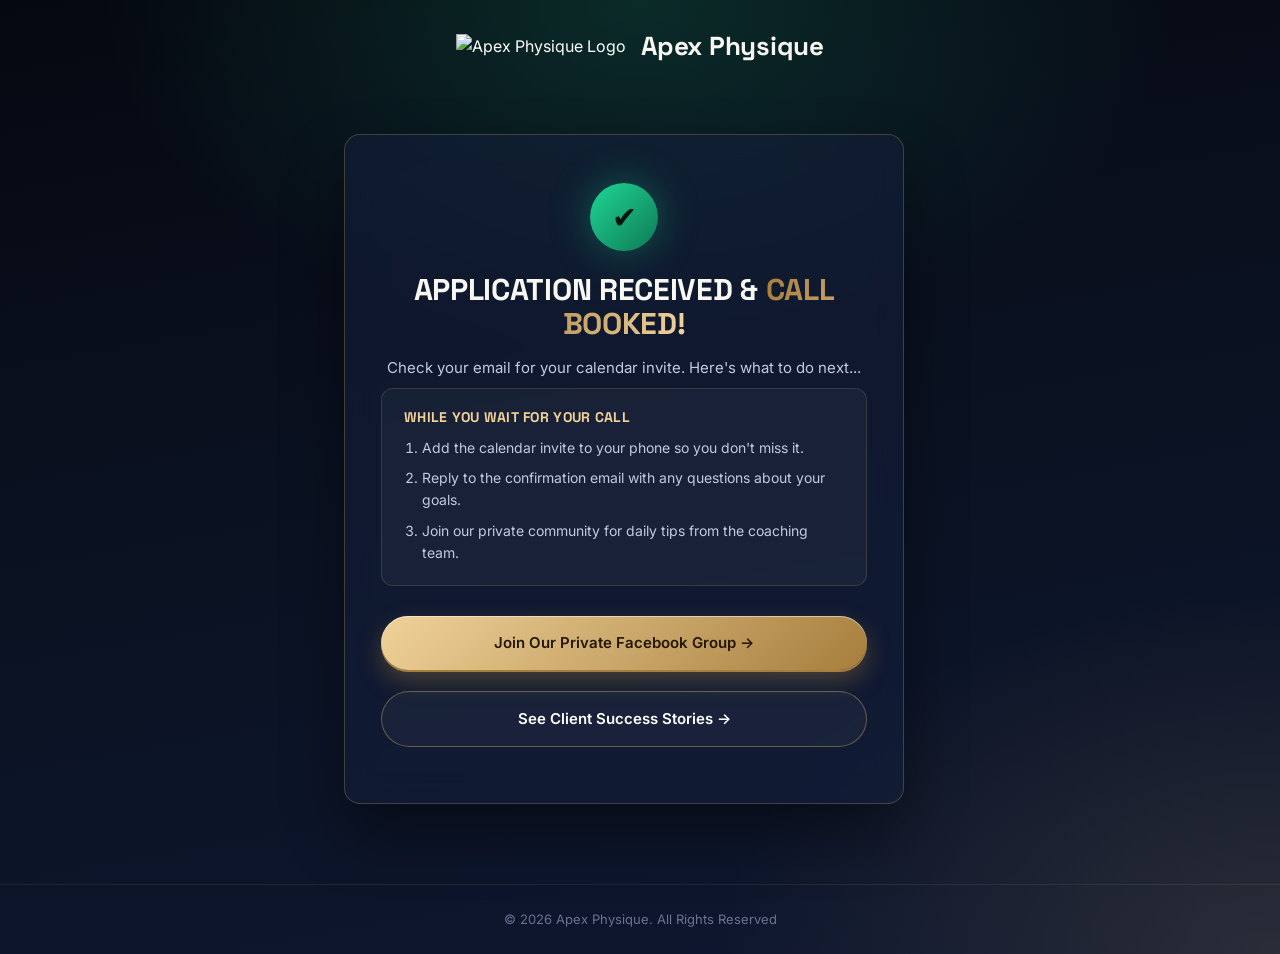
==== thank-you.html @ 532165c4 "Initial upload of funnel website" ====
<!-- thank-you.html -->
<!DOCTYPE html>
<html lang="en">
<head>
<meta charset="UTF-8">
<meta name="viewport" content="width=device-width, initial-scale=1.0">
<title>You're Booked! | Apex Physique</title>
<link rel="preconnect" href="https://fonts.googleapis.com">
<link href="https://fonts.googleapis.com/css2?family=Space+Grotesk:wght@500;600;700&family=Inter:wght@400;500;600;700&display=swap" rel="stylesheet">
<style>
  :root{
    --void:#050810;
    --midnight:#0a1120;
    --slate:#0e1730;

    --gold:#d9b26a;
    --gold-light:#f0d29a;
    --gold-dark:#a67e3d;
    --emerald:#1fd694;
    --emerald-dark:#0e7a56;

    --ink-soft-dark:#c3cadf;

    --radius:16px;
    --font-head:'Space Grotesk',sans-serif;
    --font-body:'Inter',sans-serif;
    --glow-gold:0 0 30px rgba(217,178,106,.35);
    --glow-gold-lg:0 0 60px rgba(217,178,106,.28);
    --glow-emerald:0 0 40px rgba(31,214,148,.35);
    --ease:cubic-bezier(.22,1,.36,1);
  }

  *{box-sizing:border-box;margin:0;padding:0;}
  html{scroll-behavior:smooth;}
  body{
    font-family:var(--font-body);color:#fff;line-height:1.6;
    min-height:100vh;overflow-x:hidden;
    background:
      radial-gradient(70% 60% at 50% 0%,rgba(31,214,148,.16) 0%,transparent 60%),
      radial-gradient(80% 70% at 100% 100%,rgba(217,178,106,.14) 0%,transparent 55%),
      linear-gradient(170deg,var(--void) 0%,var(--midnight) 45%,var(--slate) 100%);
    display:flex;flex-direction:column;
  }
  a{text-decoration:none;color:inherit;}
  h1,h2,h3{font-family:var(--font-head);line-height:1.15;letter-spacing:-0.01em;}
  button{font-family:inherit;}

  a:focus-visible,button:focus-visible{
    outline:2px solid var(--gold);
    outline-offset:3px;
    border-radius:6px;
  }

  .container{max-width:640px;margin:0 auto;padding:0 24px;width:100%;}

  header.site-header{padding:26px 0;text-align:center;}
  .logo-img{max-height:56px;width:auto;margin:0 auto;display:block;}

  .logo-group{
    display:flex;align-items:center;gap:15px;
    justify-content:center;
  }
  .logo-group .logo-img{
    max-height:88px;margin:0;
  }
  .logo-text{
    font-family:var(--font-head);font-weight:700;
    font-size:26px;letter-spacing:-0.01em;color:#f8f7f2;
    white-space:nowrap;
  }
  @media(max-width:600px){
    .logo-group .logo-img{max-height:64px;}
    .logo-text{font-size:20px;}
  }

  main{
    flex:1;display:flex;align-items:center;justify-content:center;
    padding:40px 0 80px;
  }

  .confirmation-card{
    max-width:560px;text-align:center;
    background:rgba(20,31,61,.55);
    backdrop-filter:blur(16px);
    border:1px solid rgba(217,178,106,.25);
    border-radius:var(--radius);
    padding:48px 36px;
    box-shadow:0 30px 60px rgba(0,0,0,.4);
    animation:cardIn .7s var(--ease);
  }
  @keyframes cardIn{
    from{opacity:0;transform:translateY(20px);}
    to{opacity:1;transform:translateY(0);}
  }

  .confirm-check{
    display:inline-flex;align-items:center;justify-content:center;
    width:68px;height:68px;border-radius:50%;
    background:linear-gradient(135deg,var(--emerald),var(--emerald-dark));
    color:#04150e;font-size:30px;margin-bottom:22px;
    box-shadow:var(--glow-emerald);
  }

  .confirmation-card h1{font-size:30px;margin-bottom:14px;color:#f8f7f2;}
  .accent{
    background:linear-gradient(100deg,var(--gold-dark) 0%,var(--gold-light) 45%,var(--gold-dark) 100%);
    background-size:220% auto;
    -webkit-background-clip:text;background-clip:text;color:transparent;
    animation:flow 7s linear infinite;
  }
  @keyframes flow{
    0%{background-position:0% 50%;}
    100%{background-position:220% 50%;}
  }

  .confirmation-card p{color:var(--ink-soft-dark);margin-bottom:8px;font-size:15px;}
  .confirmation-sub{font-size:17px;margin-bottom:28px;}

  .next-steps{
    text-align:left;
    background:rgba(255,255,255,.04);
    border:1px solid rgba(217,178,106,.18);
    border-radius:12px;
    padding:20px 22px;
    margin:0 0 30px;
  }
  .next-steps h3{font-size:14px;color:var(--gold-light);margin-bottom:12px;letter-spacing:.02em;}
  .next-steps ol{padding-left:18px;color:var(--ink-soft-dark);font-size:14px;}
  .next-steps li{margin-bottom:8px;}
  .next-steps li:last-child{margin-bottom:0;}

  .btn{
    position:relative;display:inline-block;
    padding:15px 30px;border-radius:30px;font-weight:600;font-size:15px;
    cursor:pointer;border:none;transition:transform .25s var(--ease), box-shadow .25s var(--ease);
    overflow:hidden;
  }
  .btn-primary{
    background:linear-gradient(135deg,var(--gold-light),var(--gold-dark));
    color:#241705;
    box-shadow:inset 0 1px 0 rgba(255,255,255,.5), 0 2px 0 var(--gold-dark), 0 10px 24px rgba(166,126,61,.4);
  }
  .btn-primary:hover{
    transform:translateY(-2px) scale(1.02);
    box-shadow:inset 0 1px 0 rgba(255,255,255,.5), 0 2px 0 var(--gold-dark), 0 14px 30px rgba(166,126,61,.55), var(--glow-gold);
  }
  .btn-outline{
    background:rgba(255,255,255,.04);
    border:1px solid rgba(217,178,106,.4);
    color:#fff;
    margin-top:14px;
  }
  .btn-outline:hover{
    background:var(--gold);border-color:var(--gold);color:#241705;
    transform:translateY(-2px);box-shadow:var(--glow-gold);
  }
  .full-width{width:100%;text-align:center;}

  footer.site-footer{
    text-align:center;padding:24px;font-size:13px;color:#6b7292;
    border-top:1px solid rgba(217,178,106,.1);
  }

  @media(prefers-reduced-motion:reduce){
    .confirmation-card{animation:none;}
    .accent{animation:none;background-position:0 0;}
    *{animation-duration:.001ms !important; transition-duration:.001ms !important;}
  }

  @media(max-width:600px){
    .confirmation-card{padding:36px 22px;}
    .confirmation-card h1{font-size:24px;}
  }
</style>
</head>
<body>

<header class="site-header">
  <div class="container">
    <div class="logo-group">
      <img src="apexlogo.png" alt="Apex Physique Logo" class="logo-img">
      <span class="logo-text">Apex Physique</span>
    </div>
  </div>
</header>

<main>
  <div class="container">
    <div class="confirmation-card">
      <span class="confirm-check">✔</span>
      <h1>APPLICATION RECEIVED &amp; <span class="accent">CALL BOOKED!</span></h1>
      <p class="confirmation-sub">Check your email for your calendar invite. Here's what to do next...</p>

      <div class="next-steps">
        <h3>WHILE YOU WAIT FOR YOUR CALL</h3>
        <ol>
          <li>Add the calendar invite to your phone so you don't miss it.</li>
          <li>Reply to the confirmation email with any questions about your goals.</li>
          <li>Join our private community for daily tips from the coaching team.</li>
        </ol>
      </div>

      <a href="#" class="btn btn-primary full-width">Join Our Private Facebook Group →</a>
      <br>
      <a href="index.html#testimonials" class="btn btn-outline full-width">See Client Success Stories →</a>
    </div>
  </div>
</main>

<footer class="site-footer">
  <span>© 2026 Apex Physique. All Rights Reserved</span>
</footer>

</body>
</html>
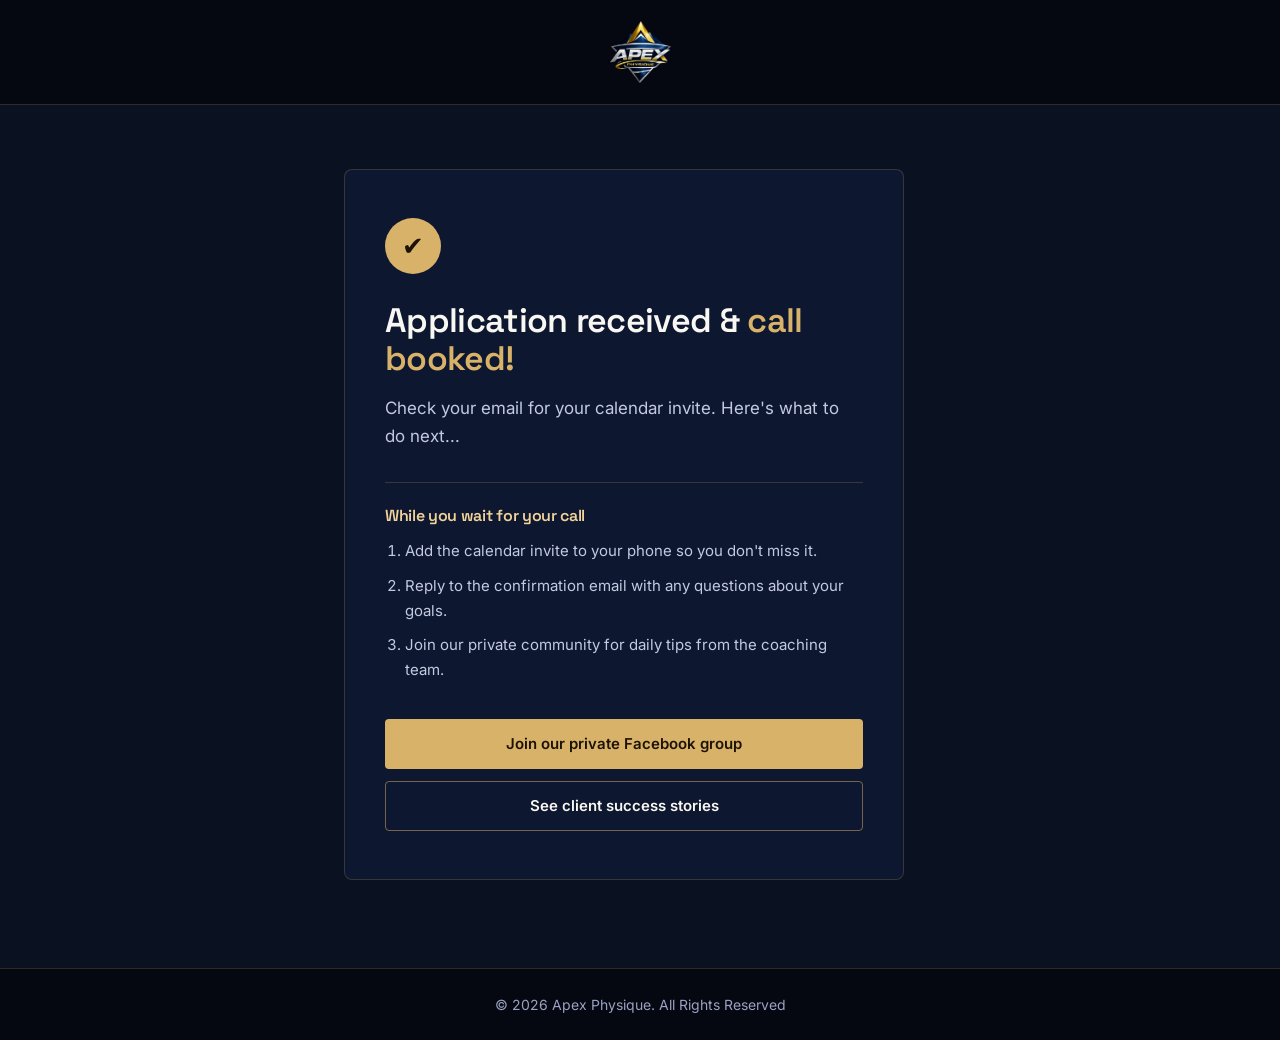
==== commit 0c251b5f: "Refine landing page design and interactions" ====
--- a/thank-you.html
+++ b/thank-you.html
@@ -6,170 +6,97 @@
 <meta name="viewport" content="width=device-width, initial-scale=1.0">
 <title>You're Booked! | Apex Physique</title>
 <link rel="preconnect" href="https://fonts.googleapis.com">
-<link href="https://fonts.googleapis.com/css2?family=Space+Grotesk:wght@500;600;700&family=Inter:wght@400;500;600;700&display=swap" rel="stylesheet">
+<link rel="preconnect" href="https://fonts.gstatic.com" crossorigin>
+<link href="https://fonts.googleapis.com/css2?family=Space+Grotesk:wght@500;600;700&family=Inter:wght@400;500;600&display=swap" rel="stylesheet">
 <style>
+  /* Same tokens as styles.css */
   :root{
-    --void:#050810;
-    --midnight:#0a1120;
-    --slate:#0e1730;
-
+    --navy-950:#050810;
+    --navy-900:#0a1120;
+    --navy-800:#0e1730;
     --gold:#d9b26a;
     --gold-light:#f0d29a;
     --gold-dark:#a67e3d;
-    --emerald:#1fd694;
-    --emerald-dark:#0e7a56;
-
-    --ink-soft-dark:#c3cadf;
-
-    --radius:16px;
-    --font-head:'Space Grotesk',sans-serif;
-    --font-body:'Inter',sans-serif;
-    --glow-gold:0 0 30px rgba(217,178,106,.35);
-    --glow-gold-lg:0 0 60px rgba(217,178,106,.28);
-    --glow-emerald:0 0 40px rgba(31,214,148,.35);
+    --on-dark:#f8f7f2;
+    --on-dark-soft:#c3cadf;
+    --on-dark-mute:#9aa2c2;
+    --line-dark:rgba(217,178,106,.2);
+    --radius:4px;
+    --radius-lg:8px;
+    --font-head:'Space Grotesk',system-ui,sans-serif;
+    --font-body:'Inter',system-ui,sans-serif;
     --ease:cubic-bezier(.22,1,.36,1);
   }
 
   *{box-sizing:border-box;margin:0;padding:0;}
   html{scroll-behavior:smooth;}
   body{
-    font-family:var(--font-body);color:#fff;line-height:1.6;
+    font-family:var(--font-body);color:var(--on-dark);line-height:1.65;
     min-height:100vh;overflow-x:hidden;
-    background:
-      radial-gradient(70% 60% at 50% 0%,rgba(31,214,148,.16) 0%,transparent 60%),
-      radial-gradient(80% 70% at 100% 100%,rgba(217,178,106,.14) 0%,transparent 55%),
-      linear-gradient(170deg,var(--void) 0%,var(--midnight) 45%,var(--slate) 100%);
+    background:var(--navy-900);
     display:flex;flex-direction:column;
   }
   a{text-decoration:none;color:inherit;}
-  h1,h2,h3{font-family:var(--font-head);line-height:1.15;letter-spacing:-0.01em;}
-  button{font-family:inherit;}
+  h1,h2,h3{font-family:var(--font-head);font-weight:600;line-height:1.12;letter-spacing:-0.02em;}
 
-  a:focus-visible,button:focus-visible{
-    outline:2px solid var(--gold);
-    outline-offset:3px;
-    border-radius:6px;
-  }
+  a:focus-visible,button:focus-visible{outline:2px solid var(--gold);outline-offset:3px;border-radius:var(--radius);}
 
   .container{max-width:640px;margin:0 auto;padding:0 24px;width:100%;}
 
-  header.site-header{padding:26px 0;text-align:center;}
-  .logo-img{max-height:56px;width:auto;margin:0 auto;display:block;}
+  header.site-header{padding:20px 0;text-align:center;background:var(--navy-950);border-bottom:1px solid var(--line-dark);}
+  .logo-img{height:64px;width:auto;margin:0 auto;display:block;}
 
-  .logo-group{
-    display:flex;align-items:center;gap:15px;
-    justify-content:center;
+  main{flex:1;display:flex;align-items:center;justify-content:center;padding:64px 0 88px;}
+
+  .confirmation-card{
+    max-width:560px;
+    background:var(--navy-800);
+    border:1px solid var(--line-dark);
+    border-radius:var(--radius-lg);
+    padding:48px 40px;
+    animation:cardIn .7s var(--ease) both;
   }
-  .logo-group .logo-img{
-    max-height:88px;margin:0;
-  }
-  .logo-text{
-    font-family:var(--font-head);font-weight:700;
-    font-size:26px;letter-spacing:-0.01em;color:#f8f7f2;
-    white-space:nowrap;
-  }
-  @media(max-width:600px){
-    .logo-group .logo-img{max-height:64px;}
-    .logo-text{font-size:20px;}
+  @keyframes cardIn{from{opacity:0;transform:translateY(16px);}to{opacity:1;transform:none;}}
+
+  /* Confirmation mark: a plain gold tick, no glow */
+  .confirm-check{
+    display:flex;align-items:center;justify-content:center;
+    width:56px;height:56px;border-radius:50%;
+    background:var(--gold);color:#1d1305;font-size:26px;font-weight:700;
+    margin-bottom:28px;
   }
 
-  main{
-    flex:1;display:flex;align-items:center;justify-content:center;
-    padding:40px 0 80px;
-  }
+  .confirmation-card h1{font-size:clamp(26px,4vw,34px);margin-bottom:16px;}
+  .accent{color:var(--gold);}
+  .confirmation-sub{font-size:17px;color:var(--on-dark-soft);margin-bottom:32px;}
 
-  .confirmation-card{
-    max-width:560px;text-align:center;
-    background:rgba(20,31,61,.55);
-    backdrop-filter:blur(16px);
-    border:1px solid rgba(217,178,106,.25);
-    border-radius:var(--radius);
-    padding:48px 36px;
-    box-shadow:0 30px 60px rgba(0,0,0,.4);
-    animation:cardIn .7s var(--ease);
-  }
-  @keyframes cardIn{
-    from{opacity:0;transform:translateY(20px);}
-    to{opacity:1;transform:translateY(0);}
-  }
-
-  .confirm-check{
-    display:inline-flex;align-items:center;justify-content:center;
-    width:68px;height:68px;border-radius:50%;
-    background:linear-gradient(135deg,var(--emerald),var(--emerald-dark));
-    color:#04150e;font-size:30px;margin-bottom:22px;
-    box-shadow:var(--glow-emerald);
-  }
-
-  .confirmation-card h1{font-size:30px;margin-bottom:14px;color:#f8f7f2;}
-  .accent{
-    background:linear-gradient(100deg,var(--gold-dark) 0%,var(--gold-light) 45%,var(--gold-dark) 100%);
-    background-size:220% auto;
-    -webkit-background-clip:text;background-clip:text;color:transparent;
-    animation:flow 7s linear infinite;
-  }
-  @keyframes flow{
-    0%{background-position:0% 50%;}
-    100%{background-position:220% 50%;}
-  }
-
-  .confirmation-card p{color:var(--ink-soft-dark);margin-bottom:8px;font-size:15px;}
-  .confirmation-sub{font-size:17px;margin-bottom:28px;}
-
-  .next-steps{
-    text-align:left;
-    background:rgba(255,255,255,.04);
-    border:1px solid rgba(217,178,106,.18);
-    border-radius:12px;
-    padding:20px 22px;
-    margin:0 0 30px;
-  }
-  .next-steps h3{font-size:14px;color:var(--gold-light);margin-bottom:12px;letter-spacing:.02em;}
-  .next-steps ol{padding-left:18px;color:var(--ink-soft-dark);font-size:14px;}
-  .next-steps li{margin-bottom:8px;}
+  .next-steps{border-top:1px solid var(--line-dark);padding-top:24px;margin-bottom:36px;}
+  .next-steps h3{font-size:16px;color:var(--gold-light);margin-bottom:14px;}
+  .next-steps ol{padding-left:20px;color:var(--on-dark-soft);font-size:15px;}
+  .next-steps li{margin-bottom:10px;}
   .next-steps li:last-child{margin-bottom:0;}
 
   .btn{
-    position:relative;display:inline-block;
-    padding:15px 30px;border-radius:30px;font-weight:600;font-size:15px;
-    cursor:pointer;border:none;transition:transform .25s var(--ease), box-shadow .25s var(--ease);
-    overflow:hidden;
+    display:block;width:100%;
+    padding:15px 28px;border-radius:var(--radius);
+    font-size:15px;font-weight:600;line-height:1.2;text-align:center;
+    cursor:pointer;border:1px solid transparent;
+    transition:background-color .18s ease,color .18s ease,border-color .18s ease,transform .18s ease;
   }
-  .btn-primary{
-    background:linear-gradient(135deg,var(--gold-light),var(--gold-dark));
-    color:#241705;
-    box-shadow:inset 0 1px 0 rgba(255,255,255,.5), 0 2px 0 var(--gold-dark), 0 10px 24px rgba(166,126,61,.4);
-  }
-  .btn-primary:hover{
-    transform:translateY(-2px) scale(1.02);
-    box-shadow:inset 0 1px 0 rgba(255,255,255,.5), 0 2px 0 var(--gold-dark), 0 14px 30px rgba(166,126,61,.55), var(--glow-gold);
-  }
-  .btn-outline{
-    background:rgba(255,255,255,.04);
-    border:1px solid rgba(217,178,106,.4);
-    color:#fff;
-    margin-top:14px;
-  }
-  .btn-outline:hover{
-    background:var(--gold);border-color:var(--gold);color:#241705;
-    transform:translateY(-2px);box-shadow:var(--glow-gold);
-  }
-  .full-width{width:100%;text-align:center;}
+  .btn-primary{background:var(--gold);color:#1d1305;}
+  .btn-primary:hover{background:var(--gold-light);transform:translateY(-1px);}
+  .btn-outline{background:transparent;border-color:rgba(217,178,106,.5);color:var(--on-dark);margin-top:12px;}
+  .btn-outline:hover{border-color:var(--gold);color:var(--gold-light);}
 
-  footer.site-footer{
-    text-align:center;padding:24px;font-size:13px;color:#6b7292;
-    border-top:1px solid rgba(217,178,106,.1);
-  }
-
-  @media(prefers-reduced-motion:reduce){
-    .confirmation-card{animation:none;}
-    .accent{animation:none;background-position:0 0;}
-    *{animation-duration:.001ms !important; transition-duration:.001ms !important;}
-  }
+  footer.site-footer{text-align:center;padding:24px;font-size:14px;color:var(--on-dark-mute);border-top:1px solid var(--line-dark);background:var(--navy-950);}
 
   @media(max-width:600px){
     .confirmation-card{padding:36px 22px;}
-    .confirmation-card h1{font-size:24px;}
+  }
+  @media(prefers-reduced-motion:reduce){
+    html{scroll-behavior:auto;}
+    .confirmation-card{animation:none;}
+    *{transition-duration:.001ms !important;}
   }
 </style>
 </head>
@@ -177,22 +104,19 @@
 
 <header class="site-header">
   <div class="container">
-    <div class="logo-group">
-      <img src="apexlogo.png" alt="Apex Physique Logo" class="logo-img">
-      <span class="logo-text">Apex Physique</span>
-    </div>
+    <img src="assets/logo.png" alt="Apex Physique" class="logo-img">
   </div>
 </header>
 
 <main>
   <div class="container">
     <div class="confirmation-card">
-      <span class="confirm-check">✔</span>
-      <h1>APPLICATION RECEIVED &amp; <span class="accent">CALL BOOKED!</span></h1>
+      <span class="confirm-check" aria-hidden="true">✔</span>
+      <h1>Application received &amp; <span class="accent">call booked!</span></h1>
       <p class="confirmation-sub">Check your email for your calendar invite. Here's what to do next...</p>
 
       <div class="next-steps">
-        <h3>WHILE YOU WAIT FOR YOUR CALL</h3>
+        <h3>While you wait for your call</h3>
         <ol>
           <li>Add the calendar invite to your phone so you don't miss it.</li>
           <li>Reply to the confirmation email with any questions about your goals.</li>
@@ -200,9 +124,8 @@
         </ol>
       </div>
 
-      <a href="#" class="btn btn-primary full-width">Join Our Private Facebook Group →</a>
-      <br>
-      <a href="index.html#testimonials" class="btn btn-outline full-width">See Client Success Stories →</a>
+      <a href="#" class="btn btn-primary">Join our private Facebook group</a>
+      <a href="index.html#testimonials" class="btn btn-outline">See client success stories</a>
     </div>
   </div>
 </main>
@@ -212,4 +135,4 @@
 </footer>
 
 </body>
-</html>+</html>
